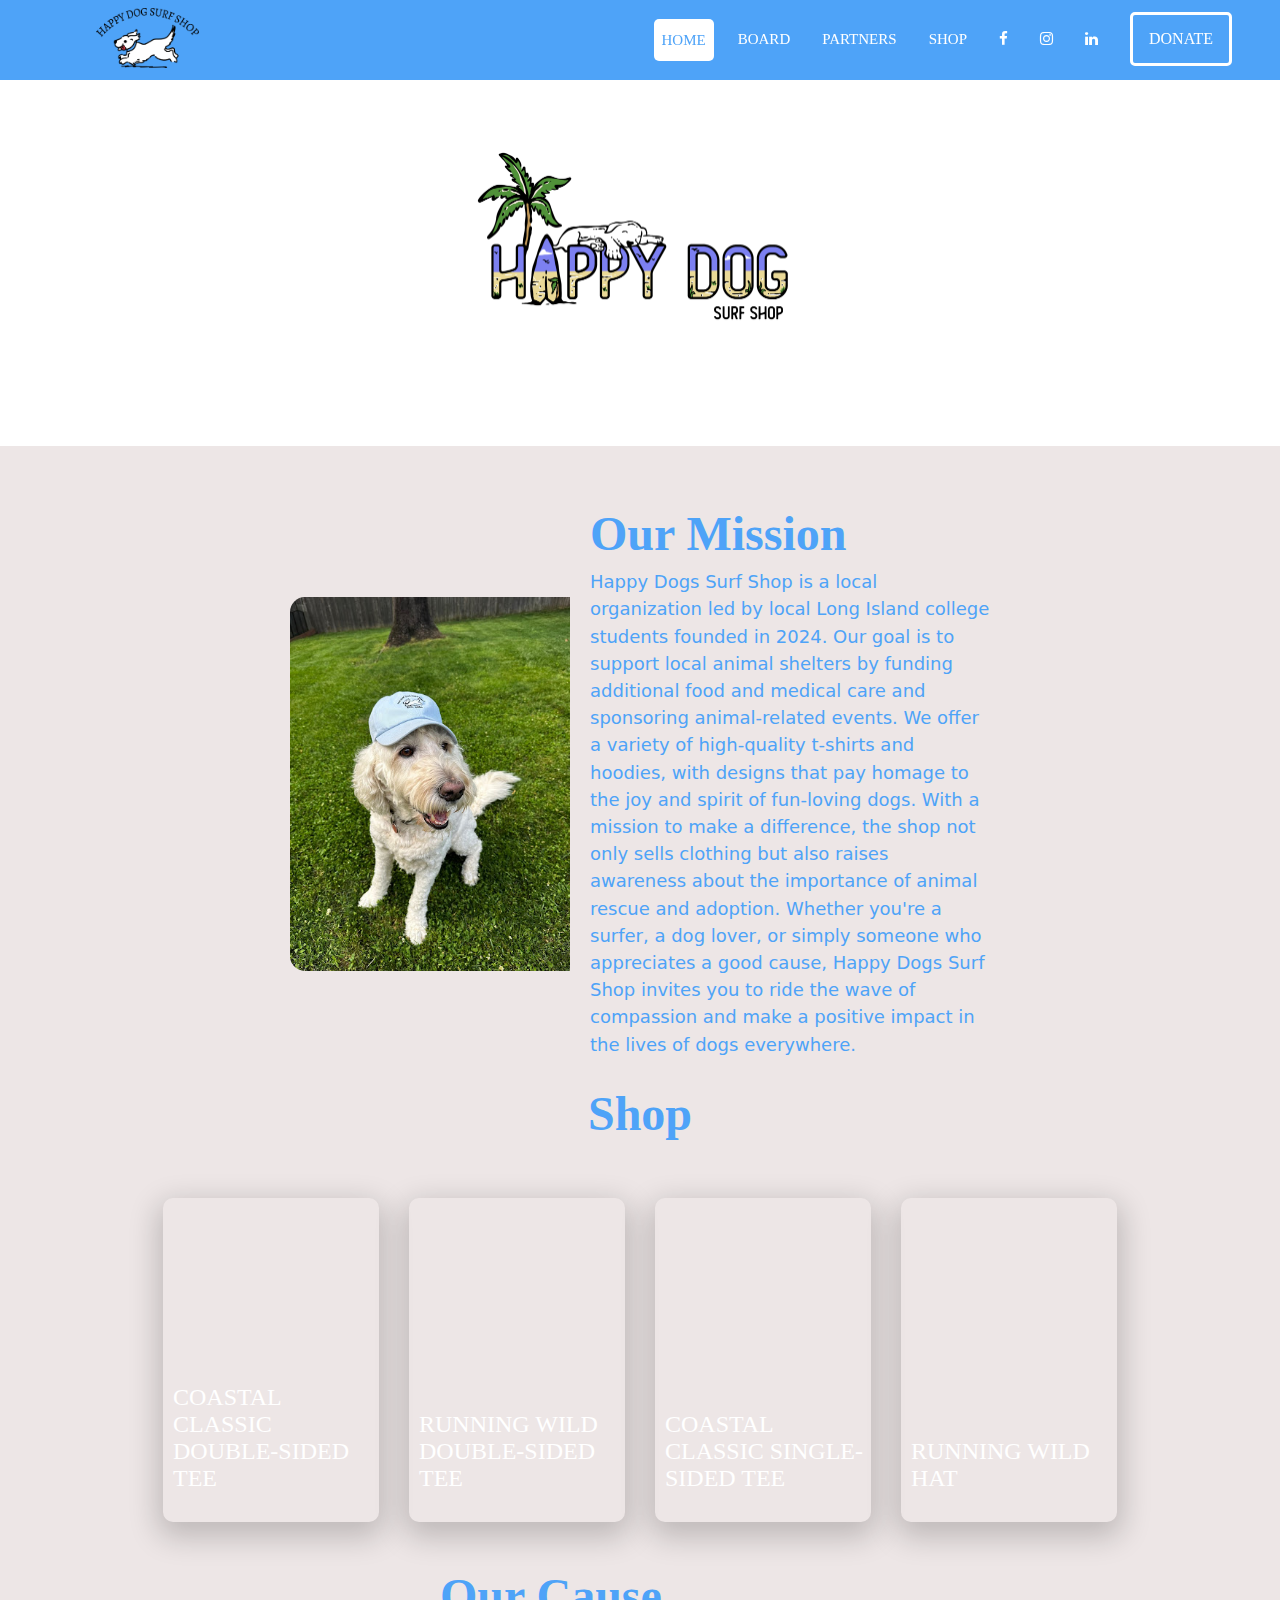
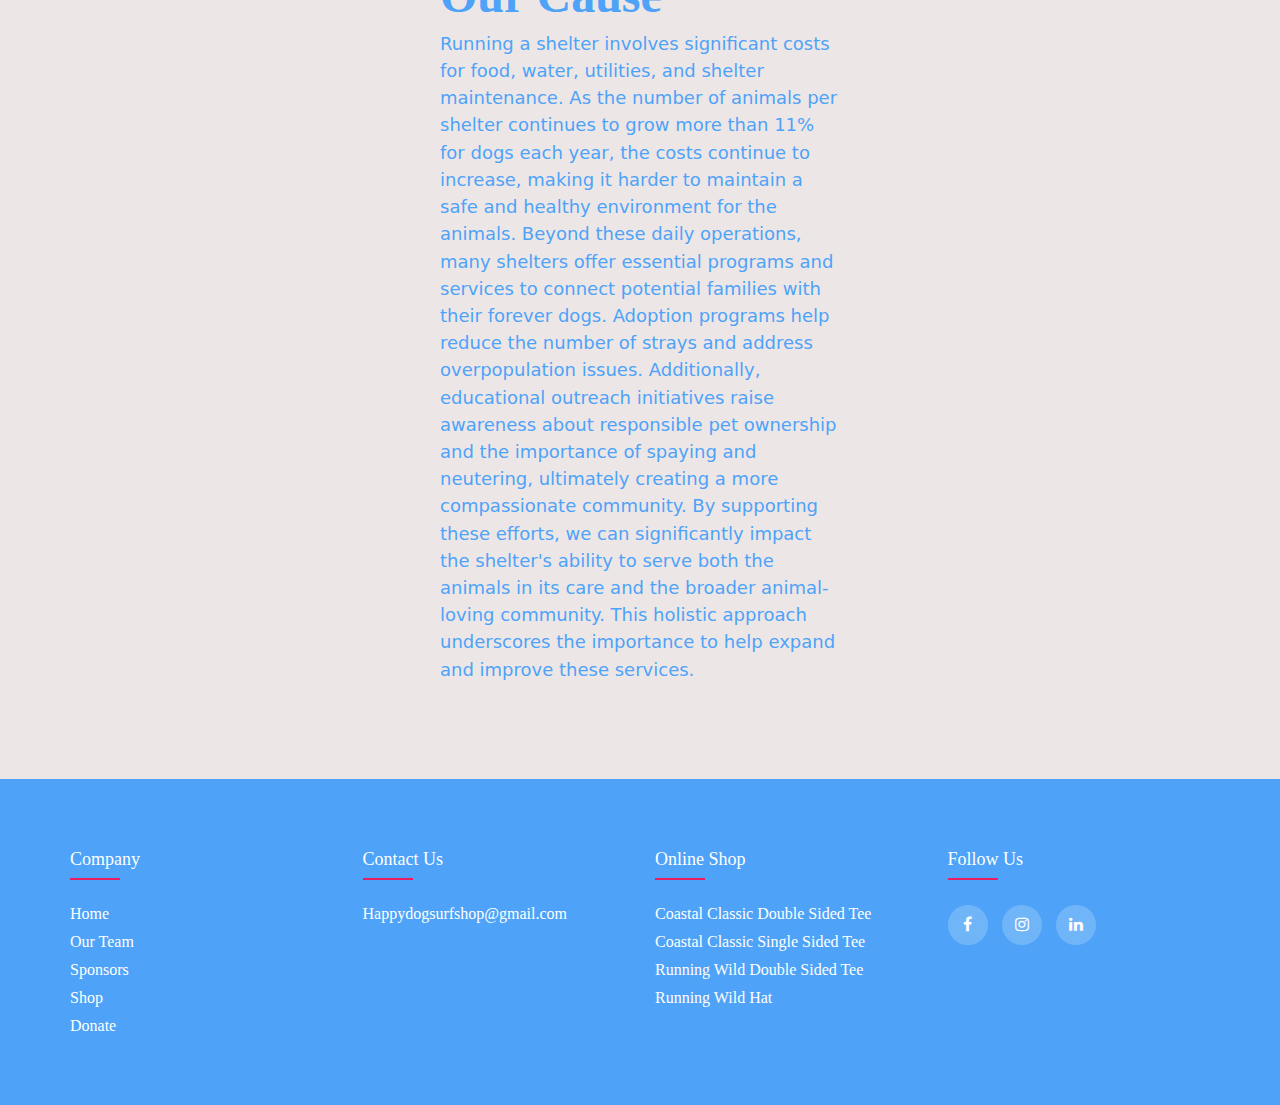
==== index.html @ 571f77b6 "Initial commit" ====
<!DOCTYPE html>
<html lang="en">

<head>
    <meta charset="UTF-8">
    <meta name="viewport" content="width=device-width, initial-scale=1.0">
    <title>Happy Dog Surf Shop</title>
    <link rel="stylesheet" href="styles.css">
    <link rel="stylesheet" href="https://cdnjs.cloudflare.com/ajax/libs/font-awesome/4.7.0/css/font-awesome.min.css">
    <script>
        function toggleMenu() {
            var dropdown = document.querySelector('.dropdown');
            var dropdownContainer = document.querySelector('#toggle')
            dropdown.classList.toggle('open');
        }
    </script>
</head>

<body>
    <nav>
        <div class="logo">
            <a href="index.html" id="navbar__logo">
                <img src="./HappyDogSurfShopPics/navpic.png" alt="">
            </a>
        </div>
        <div class="nav-items">
            <ul class="overview">
                <div class="overlay-menu" id="toggle">
                    <li><button class="dropbtn" onclick="toggleMenu()"><i class="fa fa-bars"
                                aria-hidden="true"></button></i>
                        <ul class="dropdown">
                            <li class="dropdown__active dropdown__item"><a class="dropdown__active"
                                    href="index.html">Home</a></li>
                            <li class="dropdown__inactive dropdown__item"><a href="team.html">Board</a></li>
                            <li class="dropdown__inactive dropdown__item"><a href="sponsors.html">Partners</a></li>
                            <li class="dropdown__inactive dropdown__item"><a
                                    href="https://www.etsy.com/shop/happydogssurfshop/?etsrc=sdt&dd_referrer="
                                    target="_blank">Shop</a></li>
                            <li><a href="https://gofund.me/4e814aa8" target="_blank" class="donate-button">Donate</a>
                            </li>
                        </ul>
                    </li>
                </div>
                <li class="active"><a class="active" href="index.html">Home</a></li>
                <li class="inactive"><a href="team.html">Board</a></li>
                <li class="inactive"><a href="sponsors.html">Partners</a></li>
                <li class="inactive"><a href="https://www.etsy.com/shop/happydogssurfshop/?etsrc=sdt&dd_referrer="
                        target="_blank">Shop</a></li>
                <li class="inactive"><a href="https://www.facebook.com/people/Happy-Dogs-Surf-Shop/61560562483105/"
                        target="_blank"><i class="fa fa-facebook"></i></a></li>
                <li class="inactive"><a href="https://www.instagram.com/happydogsurfshop/" target="_blank"><i
                            class="fa fa-instagram"></i></a></li>
                <li class="inactive"><a href="https://www.linkedin.com/company/happy-dogs-surf-shop/about/"
                        target="_blank"><i class="fa fa-linkedin"></i></a></li>
                <li class="inactive"><a href="https://gofund.me/4e814aa8" target="_blank"
                        class="donate-button">Donate</a></li>

            </ul>
        </div>
    </nav>

    <header id="indexheader" class="animate-on-scroll fadeIn">
        <img src="./HappyDogSurfShopPics/pic 2copy.png" alt="Happy Dogs Surf Shop" class="animate-on-scroll bounceIn">
        <p>Supporting Dogs with Every Purchase</p>
    </header>

    <div class="container">
        <section>
            <img class="img__left" src="./HappyDogSurfShopPics/missionstatmentpic.jpg" alt="Happy Dogs Surf Shop">
            <div class="text">
                <h2>Our Mission</h2>
                <p>Happy Dogs Surf Shop is a local organization led by local Long Island college students founded in
                    2024.
                    Our goal is to support local animal shelters by funding additional food and medical care and
                    sponsoring
                    animal-related events. We offer a variety of high-quality t-shirts and hoodies, with designs that
                    pay
                    homage to the joy and spirit of fun-loving dogs. With a mission to make a difference, the shop not
                    only
                    sells clothing but also raises awareness about the importance of animal rescue and adoption. Whether
                    you're a surfer, a dog lover, or simply someone who appreciates a good cause, Happy Dogs Surf Shop
                    invites you to ride the wave of compassion and make a positive impact in the lives of dogs
                    everywhere.
                </p>
            </div>
        </section>

        <section class="shop__text">
            <div class="text">
                <h2>Shop</h2>
            </div>
        </section>

        <div class="grid__container">
            <div class="grid__item">
                <a class="link__shit" href="https://www.etsy.com/listing/1738172544/coastal-classic-double-sided-tee"
                    target="_blank">
                    <div class="card">
                        <video poster="./HappyDogSurfShopPics/CCDouble.jpg" autoplay muted playsinline loop>
                            <source src="./HappyDogSurfShopPics/CCDouble.mp4" type="video/mp4">
                            </source>
                        </video>
                        <div class="card-content">
                            <h2>
                                Coastal Classic Double-Sided Tee
                            </h2>
                            <p>
                                24.99$
                            </p>
                            <a class="shopnow"
                                href="https://www.etsy.com/listing/1738172544/coastal-classic-double-sided-tee"
                                target="_blank" class="button">
                                Shop Now
                                <span class="material-symbols-outlined">
                                </span>
                            </a>
                        </div>
                    </div>
                </a>
            </div>

            <div class="grid__item">
                <a class="link__shit" href="https://www.etsy.com/listing/1752365173/running-wild-blue-tee"
                    target="_blank">
                    <div class="card">
                        <video poster="./HappyDogSurfShopPics/RWDouble.jpg" autoplay muted playsinline loop>
                            <source src="./HappyDogSurfShopPics/RWDouble.mp4" type="video/mp4">
                        </video>
                        <div class="card-content">
                            <h2>
                                Running Wild Double-Sided Tee
                            </h2>
                            <p>
                                24.99$
                            </p>
                            <a class="shopnow" href="https://www.etsy.com/listing/1752365173/running-wild-blue-tee"
                                target="_blank" class="button">
                                Shop Now
                                <span class="material-symbols-outlined">
                                </span>
                            </a>
                        </div>
                    </div>
                </a>
            </div>
            <div class="grid__item">
                <a class="link__shit" href="https://www.etsy.com/listing/1752365579/coastal-classic-single-sided-tee"
                    target="_blank">
                    <div class="card">
                        <video poster="./HappyDogSurfShopPics/CCSingle.jpg" autoplay muted playsinline loop>
                            <source src="./HappyDogSurfShopPics/CCSingle.mp4" type="video/mp4">
                        </video>
                        <div class="card-content">
                            <h2>
                                Coastal Classic Single-Sided Tee
                            </h2>
                            <p>
                                17.99$
                            </p>
                            <a class="shopnow"
                                href="https://www.etsy.com/listing/1752365579/coastal-classic-single-sided-tee"
                                target="_blank" class="button">
                                Shop Now
                                <span class="material-symbols-outlined">
                                </span>
                            </a>
                        </div>
                    </div>
                </a>
            </div>
            <div class="grid__item">
                <a class="link__shit" href="https://www.etsy.com/listing/1752365395/running-wild-hat" target="_blank">
                    <div class="card">
                        <video poster="./HappyDogSurfShopPics/RWHat.jpg" autoplay muted playsinline loop>
                            <source src="./HappyDogSurfShopPics/RWHat.mp4" type="video/mp4">
                        </video>
                        <div class="card-content">
                            <h2 class="hat">
                                Running Wild Hat
                            </h2>
                            <p>
                                24.99$
                            </p>
                            <a class="shopnow" href="https://www.etsy.com/listing/1752365395/running-wild-hat"
                                target="_blank" class="button">
                                Shop Now
                                <span class="material-symbols-outlined">
                                </span>
                            </a>
                        </div>
                    </div>
                </a>
            </div>
        </div>

        <section id="understand-cause">
            <div class="text">
                <h2>Our Cause</h2>
                <p>
                    Running a shelter involves significant costs for food, water, utilities, and shelter maintenance. As
                    the number of animals per shelter continues to grow more than 11% for dogs each year, the costs
                    continue to increase, making it harder to maintain a safe and healthy environment for the animals.
                    Beyond these daily operations, many shelters offer essential programs and services to connect
                    potential families with their forever dogs. Adoption programs help reduce the number of strays and
                    address overpopulation issues. Additionally, educational outreach initiatives raise awareness about
                    responsible pet ownership and the importance of spaying and neutering, ultimately creating a more
                    compassionate community.
                    By supporting these efforts, we can significantly impact the shelter's ability to serve both the
                    animals in its care and the broader animal-loving community. This holistic approach underscores the
                    importance to help expand and improve these services.
                </p>
            </div>
        </section>

    </div>
</body>

<footer class="footer">
    <div class="footer__container">
        <div class="row">
            <div class="footer-col">
                <h4>company</h4>
                <ul>
                    <li><a href="index.html">Home</a></li>
                    <li><a href="team.html">Our Team</a></li>
                    <li><a href="sponsors.html">Sponsors</a></li>
                    <li><a href="https://www.etsy.com/shop/happydogssurfshop/?etsrc=sdt&dd_referrer="
                            target="_blank">Shop</a></li>
                    <li><a
                            href="https://www.gofundme.com/f/help-enhance-our-local-dog-shelters-impact/donate?attribution_id=undefined&utm_campaign=fp_sharesheet&utm_medium=customer&utm_source=website_widget">Donate</a>
                    </li>
                </ul>
            </div>
            <div class="footer-col">
                <h4>Contact Us</h4>
                <ul>
                    <li><a href="mailto: ppppppp@gmail.com">Happydogsurfshop@gmail.com</a></li>
                </ul>
            </div>
            <div class="footer-col">
                <h4>online shop</h4>
                <ul>
                    <li><a href="https://www.etsy.com/listing/1738172544/coastal-classic-double-sided-tee"
                            target="_blank">Coastal Classic Double Sided Tee</a></li>
                    <li><a href="https://www.etsy.com/listing/1752365579/coastal-classic-single-sided-tee"
                            target="_blank">Coastal Classic Single Sided Tee</a></li>
                    <li><a href="https://www.etsy.com/listing/1752365173/running-wild-blue-tee" target="_blank">Running
                            Wild Double Sided Tee</a></li>
                    <li><a href="https://www.etsy.com/listing/1752365395/running-wild-hat" target="_blank">Running Wild
                            Hat</a></li>
                </ul>
            </div>
            <div class="footer-col">
                <h4>follow us</h4>
                <div class="social-links">
                    <a href="https://www.facebook.com/people/Happy-Dogs-Surf-Shop/61560562483105/" target="_blank"><i
                            class="fa fa-facebook" aria-hidden="true"></i></a>
                    <a href="https://www.instagram.com/happydogsurfshop/" target="_blank"><i class="fa fa-instagram"
                            aria-hidden="true"></i></a>
                    <a href="https://www.linkedin.com/company/happy-dogs-surf-shop/about/" target="_blank"><i
                            class="fa fa-linkedin" aria-hidden="true"></i></a>
                </div>
            </div>
        </div>
    </div>
</footer>

</html>
---- styles.css ----
@font-face {
  font-family: LibreBaskerville;
  src: url(./fonts/LibreBaskerville-Regular.ttf);
}

@keyframes fadeInRight {

  0% {
    opacity: 0;
    left: 20%;
  }

  100% {
    opacity: 1;
    left: 0;
  }
}

* {
  margin: 0;
  padding: 0;
  box-sizing: border-box;
  font-family: LibreBaskerville;
}

.hero-section {
  height: 100vh;
}

nav {
  height: 80px;
  width: 100%;
  background: #4ea3f8;
  color: rgb(20, 20, 20);
  padding: 30px 2rem;
  display: flex;
  justify-content: space-between;
  align-items: center;
  position: sticky;
  top: 0;
  z-index: 999;
}

.nav-items,
.overview,
.account {
  display: flex;
}

.overview {
  margin-right: 0%;
  height: 40px;
  align-items: center;
}

.logo {
  cursor: pointer;
  margin: 0 4rem;
}

#navbar__logo img {
  height: 60px;
}

nav li {
  list-style: none;
  padding: .75rem 0.5rem;
  margin: 0 .5rem;


}

nav a {
  font-size: 15px;
  text-transform: uppercase;
  font-family: LibreBaskerville;
  text-decoration: none;
  color: white;
}

.inactive::after {
  content: "";
  display: block;
  height: 3px;
  background: white;
  width: 0%;
  transition: all ease-in-out 300ms;
}

.inactive:hover::after {
  width: 100%;
}

.active {
  border-radius: 5px;
  color: #4ea3f8;
  background-color: white;
  text-decoration: none;
  cursor: default;
}

.donate-button {
  color: white;
  border-style: solid;
  border-color: white;
  border-radius: 5px;
  padding: 15px 16px;
  text-align: center;
  text-decoration: none;
  display: inline-block;
  font-size: 16px;
}

.dropdown {
  visibility: hidden;

  .dropdown__active {
    visibility: hidden;
  }

  .dropdown__inactive {
    visibility: hidden;
  }
}


#indexheader {
  background: url('./HappyDogSurfShopPics/homebanner.JPG') no-repeat center center;
  background-size: cover;
  background-position: center;
  color: white;
  padding: 4em 1em;
  text-align: center;
  font-size: 1vw;
}

header p {
  font-size: 2em;
  font-weight: bold;
  padding: 0.5em 0;
}

#indexheader img {
  z-index: -1;
  max-width: 400px;
  width: 50%;
  max-height: 200px;
  margin-top: 20px;
}

.container {
  padding: 5% 5%;
  display: flex;
  flex-direction: column;
  align-items: center;
  background-color: #ede6e6;

  section {
    display: flex;
    flex-direction: row;
    align-items: flex-start;
    margin-bottom: 2rem;
    padding: 0px 0;
    align-items: center;
  }

  .shop__text {
    margin-bottom: 0;
  }

  .img__left {
    max-width: 300px;
    width: 100%;
    padding-right: 20px;
    border-radius: 15px;
    display: flex;
  }

  .img__right {
    max-width: 300px;
    width: 100%;
    padding-left: 20px;
    border-radius: 15px;
    display: flex;
  }

  .text {
    display: flex;
    flex-direction: column;
    max-width: 400px;

    #full__text {
      color: #4ea3f8;
      -webkit-text-stroke: 0px;
    }

    h2 {
      color: #4ea3f8;
      font-weight: 700;
      font-size: 3rem;
      line-height: 1;
      font-family: serif;
      margin-bottom: 10px;
    }

    p {
      font-size: 1.125rem;
      line-height: 1.7rem;
      color: #4ea3f8;
      font-family: Montserrat, ui-sans-serif, system-ui, sans-serif, "Apple Color Emoji", "Segoe UI Emoji", Segoe UI Symbol, "Noto Color Emoji";
      font-weight: 200;
    }

  }

}

.main__section {
  margin-top: 50px;
}

.grid__container {
  display: grid;
  grid: auto/ 1fr 1fr 1fr 1fr;
  height: auto;
  row-gap: 10px;
  column-gap: 30px;
}

.grid__item {
  display: flex;
  flex-direction: column;
  justify-content: center;
  align-items: center;
  padding: 50px 0px;

  .card {
    max-width: 24vh;
    width: 36vw;
    height: 36vh;
    border-radius: 10px;
    overflow: hidden;
    cursor: pointer;
    position: relative;
    color: #ffffffde;
    box-shadow: 0 10px 30px 5px rgba(0, 0, 0, 0.2);

    video {
      position: absolute;
      object-fit: cover;
      width: 100%;
      height: 100%;
      top: 0;
      left: 0;
      opacity: 1;
    }

    h2 {
      position: absolute;
      inset: auto auto 30px 10px;
      margin: 0;
      transition: inset .3s .3s ease-out;
      /* font-family: 'Roboto Condensed', sans-serif; */
      font-weight: normal;
      text-transform: uppercase;
      color: white;
    }

    p,
    .shopnow {
      position: absolute;
      opacity: 0;
      max-width: 80%;
      transition: opacity .3s ease-out;
      color: white;
    }

    p {
      inset: auto auto 60px 30px;
    }

    .shopnow {
      inset: auto auto 40px 30px;
      color: inherit;
      text-decoration: none;
    }

    &:hover h2 {
      inset: auto auto 50% 10%;
      transition: inset .3s ease-out;

      .hat {
        inset: auto auto 80% 30px;
        transition: inset .3s ease-out;
      }

    }

    &:hover p,
    &:hover .shopnow {
      opacity: 1;
      transition: opacity .5s .1s ease-in;
    }

    &:hover img {
      transition: opacity .3s ease-in;
      opacity: 1;
    }
  }
}



.main__display {
  height: 100vh
}

.picture__display {
  display: flex;
  width: calc(45%);
  height: 600px;
  flex-direction: row;
  gap: 16px;
  top: 40px;
  padding-left: 48px;
  margin-left: 8px;
  max-height: 669px;
  min-height: 455px;
  z-index: -1;
  margin-left: 200px;

  .picture {
    width: auto;
    height: auto;
    background-size: cover;
    border-radius: 8px;
    overflow: hidden;
    position: relative;
    -webkit-box-flex: 1;
    flex-grow: 1;
    background-color: beige;
    z-index: -1;
    border-radius: 15px;
  }

}

.gallery-container {
  display: flex;
  justify-content: center;


  .thumbnails {
    display: flex;
    flex-direction: column;
    gap: 8px;
  }

  .thumbnails img {
    width: 40px;
    height: 40px;
    cursor: pointer;
  }

  .scrollbar {
    width: 0px;
    height: auto;
    background: #ccc;
    display: block;
    margin: 0 0 0 8px;
  }

  .slides {
    display: grid;
    grid-auto-flow: row;
    gap: 1rem;
    width: calc(75px + 1rem);
    padding: 0 0.25rem;
    height: auto;
    overflow-y: scroll;
    overscroll-behavior-y: contain;
    scroll-snap-type: y mandatory;
    scrollbar-width: none;
  }

  .slides>div {
    scroll-snap-align: start;
  }

  .slides img {
    border-radius: 15px;
    background-color: beige;
    width: 75px;
    height: 75px;
    object-fit: contain;
  }

  .slides::-webkit-scrollbar {
    display: none;
  }

}

#board__header h1 {
  text-align: center;
  margin-top: 2rem;
  color: #4ea3f8;
}

.team__container {
  height: auto;
  width: 100%;
  max-height: 800px;
  display: flex;
  justify-content: space-around;
  align-items: center;
  margin: 50px 0;
  flex-direction: row;

  .border {
    height: 29vw;
    width: 29vw;
    background: transparent;
    border-radius: 10px;
    transition: border 1s;
    position: relative;

    &:hover {
      border: 1px solid white;
    }

    h2 {
      opacity: 1;
    }

  }

  .card {
    height: 30vw;
    width: 30vw;
    background: grey;
    border-radius: 10px;
    transition: background 0.8s;
    overflow: hidden;
    background: black;
    box-shadow: 0 70px 63px -60px #000000;
    display: flex;
    justify-content: center;
    align-items: center;
    position: relative;
  }

  .card0 {
    background: url('./HappyDogSurfShopPics/brandon.jpg') center center no-repeat;
    background-size: 30vw;

    &:hover {

      h2 {
        opacity: 1;
      }

      h3 {
        opacity: 1;
      }

      h4 {
        opacity: 1;
      }

      .fa {
        opacity: 1;
      }
    }
  }

  .card1 {
    background: url('./HappyDogSurfShopPics/aidan.jpg') center center no-repeat;
    background-size: 30vw;

    &:hover {

      h2 {
        opacity: 1;
      }

      h3 {
        opacity: 1;
      }

      h4 {
        opacity: 1;
      }

      .fa {
        opacity: 1;
      }
    }
  }

  .card2 {
    background: url('./HappyDogSurfShopPics/kevin.jpg') center center no-repeat;
    background-size: 30vw;

    &:hover {

      h2 {
        opacity: 1;
      }

      h3 {
        opacity: 1;
      }

      h4 {
        opacity: 1;
      }

      .fa {
        opacity: 1;
      }
    }
  }

  .card3 {
    background: url('./HappyDogSurfShopPics/alan.jpg') center center no-repeat;
    background-size: 30vw;

    &:hover {

      h2 {
        opacity: 1;
      }

      h3 {
        opacity: 1;
      }

      h4 {
        opacity: 1;
      }

      .fa {
        opacity: 1;
      }
    }
  }

  .card4 {
    background: url('./HappyDogSurfShopPics/jaithan.jpg') center center no-repeat;
    background-size: 30vw;

    &:hover {

      h2 {
        opacity: 1;
      }

      h3 {
        opacity: 1;
      }

      h4 {
        opacity: 1;
      }

      .fa {
        opacity: 1;
      }
    }
  }

  .card5 {
    background: url('./HappyDogSurfShopPics/griffin.jpg') center center no-repeat;
    background-size: 30vw;

    &:hover {

      h2 {
        opacity: 1;
      }

      h3 {
        opacity: 1;
      }

      h4 {
        opacity: 1;
      }

      .fa {
        opacity: 1;
      }
    }
  }

  h2 {
    color: white;
    margin-left: 20px;
    margin-top: 20px;
    opacity: 0;
    transition: opacity 1s;
  }

  h3 {
    font-family: 'Times New Roman', Times, serif;
    color: white;
    font-size: 12px;
    margin-left: 20px;
    opacity: 0;
    transition: opacity 1s;
  }

  h4 {
    font-family: 'Times New Roman', Times, serif;
    color: white;
    font-weight: lighter;
    font-size: 10px;
    margin-left: 20px;
    margin-right: 60px;
    line-height: 15px;
    opacity: 0;
    transition: opacity 1s;
  }

  .fa {
    opacity: 0;
    transition: opacity 1s;
    font-size: 1.5vw;
    color: white;
  }

  .icons {
    position: absolute;
    fill: #fff;
    color: #fff;
    height: 130px;
    top: 60%;
    width: 50px;
    display: flex;
    flex-direction: column;
    align-items: center;
    justify-content: space-around;
  }

}

#sponsorheader {
  background-image: url('./HappyDogSurfShopPics/sponsorbackground.jpg');
  background-size: cover;
  color: white;
  padding: 5em 1em;
  text-align: center;
  animation: fadeInUp 1s ease forwards;

  img {
    width: 30%;
    max-width: 300px;
    height: auto;
    margin-top: 5px;
  }
}

.about {
  text-align: center;
}

.container__sponsor {
  box-shadow: 5px 5px 5px 5px #777;
  padding: 0.1rem 15px;
  margin: 3vw 5vw;
  background-color: #ede6e6;
  width: 90%;
  height: auto;

  h1 {
    font-size: 40px;
    font-weight: bold;
    text-transform: uppercase;
    position: relative;
    margin-bottom: 3rem;
    margin-top: 3rem;
    color: #4ea3f8;
  }
}

.material-symbols-outlined {
  vertical-align: middle;
}

.footer__container {
  max-width: 1170px;
  margin: auto;
}

.row {
  display: flex;
  flex-wrap: wrap;
}

footer ul {
  list-style: none;
}

.footer {
  background-color: #4ea3f8;
  padding: 70px 0;
}

.footer-col {
  font-weight: lighter;
  width: 25%;
  padding: 0 15px;
  overflow: hidden;
}

.footer-col h4 {
  font-size: 18px;
  color: #ffffff;
  text-transform: capitalize;
  margin-bottom: 35px;
  font-weight: 500;
  position: relative;
}

.footer-col h4::before {
  content: '';
  position: absolute;
  left: 0;
  bottom: -10px;
  background-color: #e91e63;
  height: 2px;
  box-sizing: border-box;
  width: 50px;
}

.footer-col ul li:not(:last-child) {
  margin-bottom: 10px;
}

.footer-col ul li a {
  font-size: 16px;
  color: #ffffff;
  text-decoration: none;
  font-weight: 300;
  display: block;
  transition: all 0.3s ease;
}

.footer-col ul li a:hover {
  color: #ffffff;
  padding-left: 8px;
}

.footer-col .social-links a {
  display: inline-block;
  height: 40px;
  width: 40px;
  background-color: rgba(255, 255, 255, 0.2);
  margin: 0 10px 10px 0;
  text-align: center;
  line-height: 40px;
  border-radius: 50%;
  color: #ffffff;
  transition: all 0.5s ease;
}

.footer-col .social-links a:hover {
  color: #4ea3f8;
  background-color: #ffffff;
}

@media (max-width: 1080px) {

  * {
    max-width: 1080px;
    width: auto;
  }

  .nav-items {
    visibility: hidden;
    width: 0px;

    .overview {
      width: inherit;
    }
  }

  nav li {
    visibility: hidden;

    .dropbtn {
      opacity: .7;
      color: white;
      font-size: 20px;
      background-color: inherit;
      border-width: 0;
      position: absolute;
      top: 30px;
      right: 50px;
      visibility: visible;
      display: flex;
      cursor: pointer;

      &:hover {
        opacity: 1;
        transform: scale(1.4);
        transition-duration: .3s;
      }


    }
  }

  .active {
    display: none;
  }

  .inactive {
    display: none;
  }

  .dropdown {
    display: flex;
    flex-direction: column;
    position: absolute;
    top: 80px;
    left: 0;
    width: 100%;
    height: 100vh;
    background-color: #4ea3f8;
    margin: 0 0;

    &.open {
      opacity: 1;
      visibility: visible;

      li {
        display: flex;
        align-items: center;
        justify-content: center;
        padding-top: 100px;
        height: calc(90%/6);
        min-height: 50px;
        position: relative;
        opacity: 1;
        visibility: visible;

        a {
          display: block;
          position: relative;
          color: #fff;
          text-decoration: none;
          overflow: hidden;
          visibility: visible;
          opacity: 0.7;
          transform: scale(1);
          transition: all 0.3s;
        }
      }
    }
  }

  .grid__container {
    grid: auto/ 1fr 1fr;
    column-gap: 100px;
    row-gap: 0;

    .card {
      max-width: 24vw;
    }
  }

  .team__container {
    .card {

      h2 {
        font-size: 20px;
      }

      h3 {
        margin-right: 30px;
      }

      h4 {
        margin-right: 30px;
      }

      .icons {
        flex-direction: row;
        width: 150px;
      }

    }
  }

}

@media (max-width: 768px) {
  * {
    max-width: 768px;
    width: auto;
  }

  .nav-items {
    visibility: hidden;
    width: 0px;

    .overview {
      width: inherit;
    }
  }

  nav li {
    visibility: hidden;

    .dropbtn {
      opacity: .7;
      color: white;
      font-size: 20px;
      background-color: inherit;
      border-width: 0;
      position: absolute;
      top: 30px;
      right: 50px;
      visibility: visible;
      cursor: pointer;

      &:hover {
        opacity: 1;
        transform: scale(1.4);
        transition-duration: .3s;
      }


    }
  }

  .dropdown {
    display: flex;
    flex-direction: column;
    position: absolute;
    top: 80px;
    left: 0;
    width: 100%;
    height: 100vh;
    background-color: #4ea3f8;
    margin: 0 0;

    &.open {
      opacity: 1;
      visibility: visible;

      li {
        display: flex;
        align-items: center;
        justify-content: center;
        padding-top: 100px;
        height: calc(90%/6);
        min-height: 50px;
        position: relative;
        opacity: 1;
        visibility: visible;

        a {
          display: block;
          position: relative;
          color: #fff;
          text-decoration: none;
          overflow: hidden;
          visibility: visible;
          opacity: 0.7;
          transform: scale(1);
          transition: all 0.3s;
        }
      }
    }
  }

  .container {

    padding: 50px 100px;

    section {
      flex-direction: column;
      align-items: center;
      justify-content: center;

      h2 {
        text-align: center;
      }

      p {
        text-align: center;
      }

      .img__left {
        padding: 0;
      }

      .img__right {
        padding: 0;
      }
    }

    .grid__container {
      grid: auto/ 1fr 1fr;
      column-gap: 100px;
      row-gap: 0;

      .card {
        max-width: 36vw;
      }

    }
  }

  .team__container {
    .card {

      h2 {
        font-size: 15px;
      }

      h3 {
        font-size: 9px;
        margin-right: 30px;
      }

      h4 {
        font-size: 7px;
        margin-right: 30px;
      }

      .icons {
        flex-direction: row;
        width: 100px;
      }

    }
  }

  .container__sponsor {
    .container {

      padding: 50px 50px;

      .text {
        h2 {
          font-size: 2rem;
        }

        p {
          font-size: 1rem;
          line-height: 1.4rem;
        }
      }
    }
  }

}

@media (max-width: 480px) {
  .container {
    padding: 25px 50px;

    section {
      flex-direction: column;
      align-items: center;
      justify-content: center;

      .text {
        h2 {
          text-align: center;
          font-size: 40px;
        }

        p {
          text-align: center;
          font-size: 15px;
        }
      }



      .img__left {
        padding: 0;
      }

      .img__right {
        padding: 0;
      }
    }

    .grid__container {
      grid: auto/ 1fr;
      column-gap: 100px;
      row-gap: 0;

      .card {
        max-width: 36vw;
      }

    }
  }

  .team__container {
    flex-direction: column;
    row-gap: 50px;

    .card0 {
      background-size: 60vw;
    }

    .card1 {
      background-size: 60vw;
    }

    .card2 {
      background-size: 60vw;
    }

    .card3 {
      background-size: 60vw;
    }

    .card4 {
      background-size: 60vw;
    }

    .card5 {
       background-size: 60vw;
    }

    .border{
      height: 58vw;
      width: 58vw;
    }

    .card {
      width: 60vw;
      height: 60vw;

      h2 {
        font-size: 17px;
      }

      h3 {
        font-size: 12px;
        line-height: 15px;
        margin-right: 30px;
      }

      h4 {
        font-size: 10px;
        margin-right: 30px;
      }

      .icons {
        width: 50px;
      }
    }
    .fa{
      font-size: 5vw;
    }
  }

  .container__sponsor {
    .container {

      padding: 50px 50px;

      .text {
        h2 {
          font-size: 2rem;
        }

        p {
          font-size: 1rem;
          line-height: 1.4rem;
        }
      }
    }
  }
}
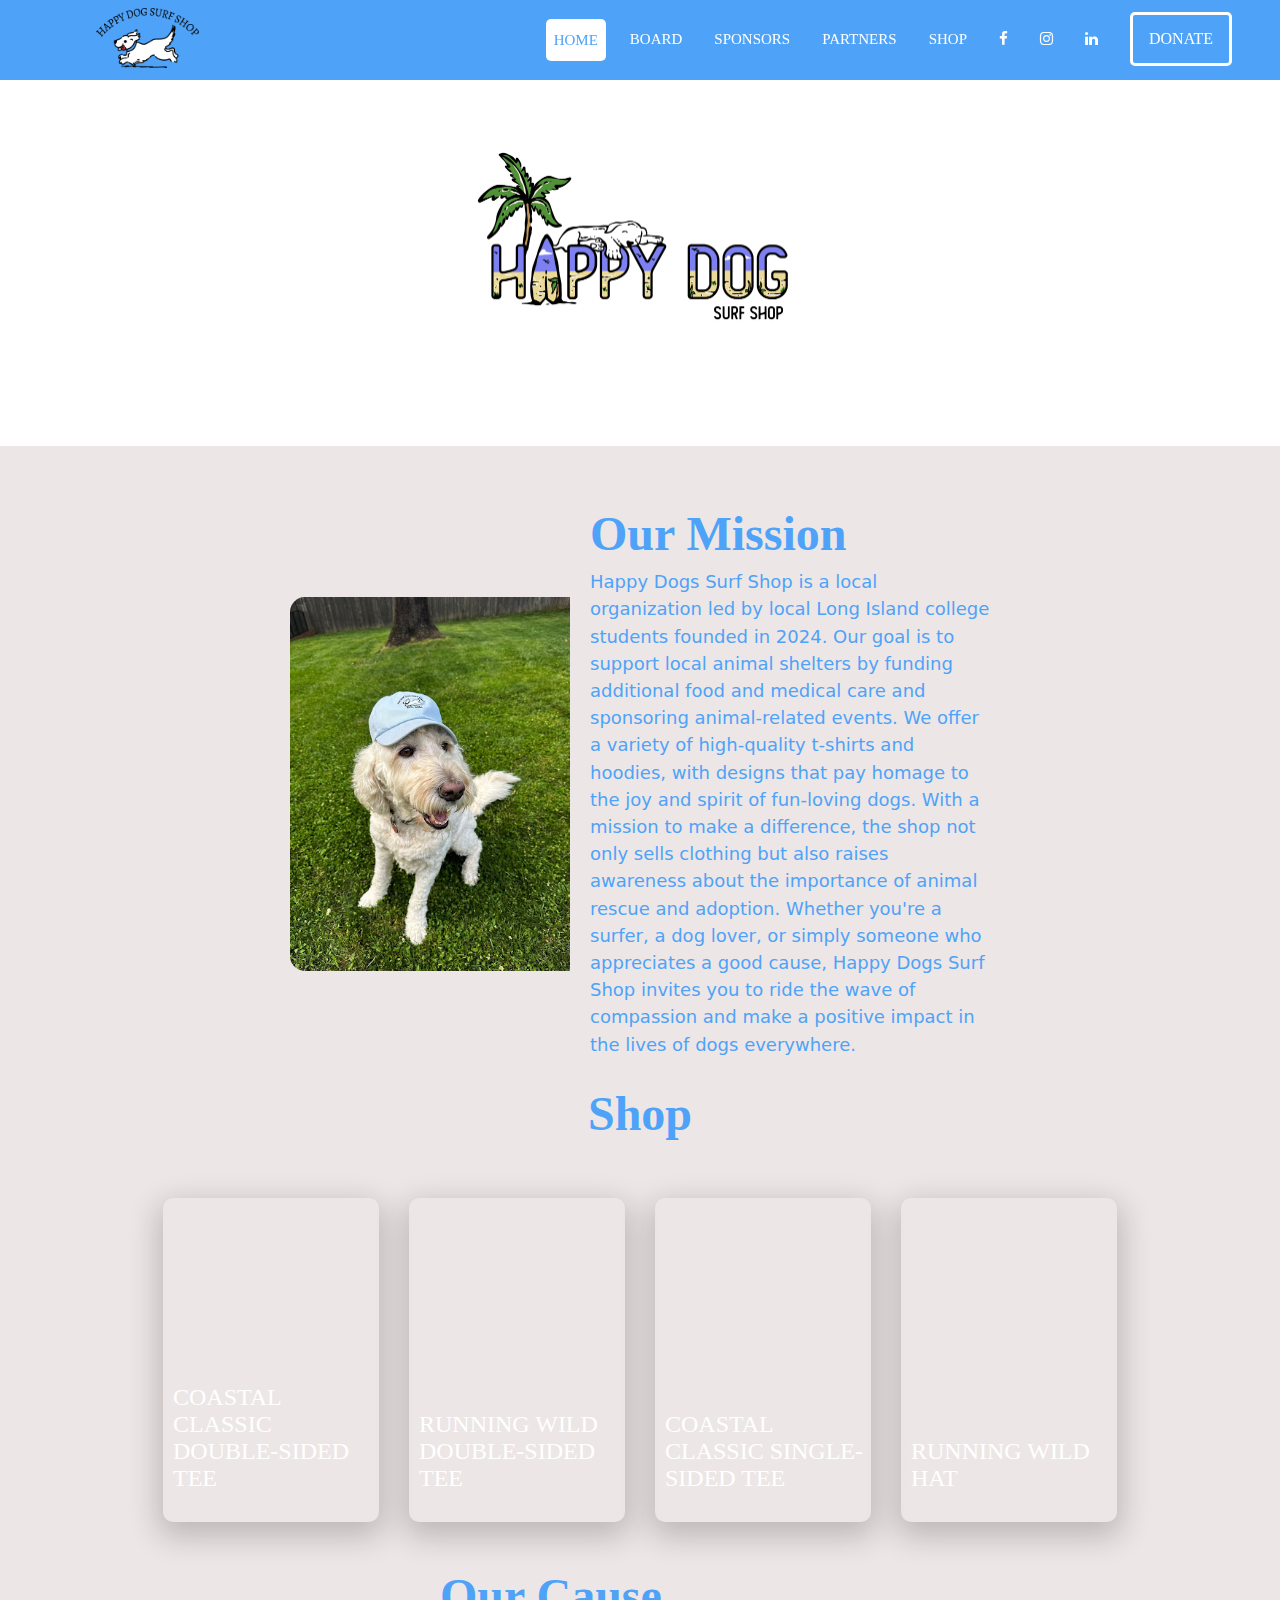
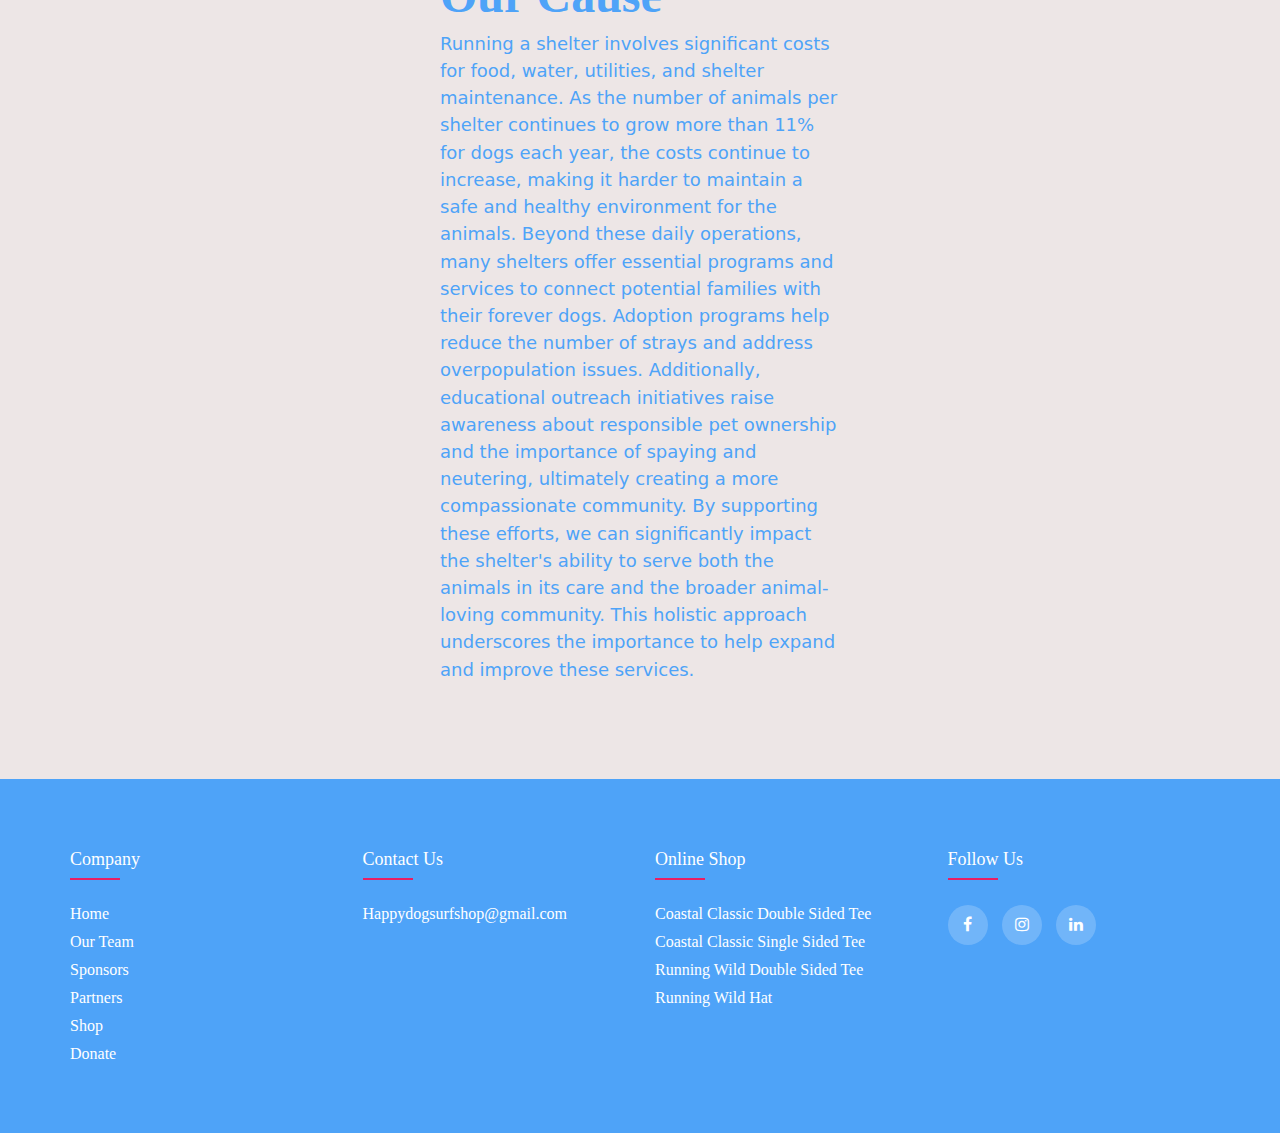
==== commit bdbd1611: "Update index.html" ====
--- a/index.html
+++ b/index.html
@@ -5,6 +5,7 @@
     <meta charset="UTF-8">
     <meta name="viewport" content="width=device-width, initial-scale=1.0">
     <title>Happy Dog Surf Shop</title>
+    <link rel="icon" href="HappyDogSurfShopPics/pic1.jpg" type="image/x-icon">
     <link rel="stylesheet" href="styles.css">
     <link rel="stylesheet" href="https://cdnjs.cloudflare.com/ajax/libs/font-awesome/4.7.0/css/font-awesome.min.css">
     <script>
@@ -31,9 +32,10 @@
                         <ul class="dropdown">
                             <li class="dropdown__active dropdown__item"><a class="dropdown__active"
                                     href="index.html">Home</a></li>
-                            <li class="dropdown__inactive dropdown__item"><a href="team.html">Board</a></li>
-                            <li class="dropdown__inactive dropdown__item"><a href="sponsors.html">Partners</a></li>
-                            <li class="dropdown__inactive dropdown__item"><a
+                            <li class="dropdown__inactive dropdown__item"><a href="board.html">Board</a></li>
+                            <li class="dropdown__inactive dropdown__item"><a href="sponsors.html">Sponsors</a></li> 
+                            <li class="dropdown__inactive dropdown__item"><a href="partners.html">Partners</a></li>
+                           <li class="dropdown__inactive dropdown__item"><a
                                     href="https://www.etsy.com/shop/happydogssurfshop/?etsrc=sdt&dd_referrer="
                                     target="_blank">Shop</a></li>
                             <li><a href="https://gofund.me/4e814aa8" target="_blank" class="donate-button">Donate</a>
@@ -42,8 +44,9 @@
                     </li>
                 </div>
                 <li class="active"><a class="active" href="index.html">Home</a></li>
-                <li class="inactive"><a href="team.html">Board</a></li>
-                <li class="inactive"><a href="sponsors.html">Partners</a></li>
+                <li class="inactive"><a href="board.html">Board</a></li>
+                <li class="inactive"><a href="sponsors.html">Sponsors</a></li>
+                <li class="inactive"><a href="partners.html">Partners</a></li>
                 <li class="inactive"><a href="https://www.etsy.com/shop/happydogssurfshop/?etsrc=sdt&dd_referrer="
                         target="_blank">Shop</a></li>
                 <li class="inactive"><a href="https://www.facebook.com/people/Happy-Dogs-Surf-Shop/61560562483105/"
@@ -222,8 +225,9 @@
                 <h4>company</h4>
                 <ul>
                     <li><a href="index.html">Home</a></li>
-                    <li><a href="team.html">Our Team</a></li>
+                    <li><a href="board.html">Our Team</a></li>
                     <li><a href="sponsors.html">Sponsors</a></li>
+                    <li><a href="partners.html">Partners</a></li>
                     <li><a href="https://www.etsy.com/shop/happydogssurfshop/?etsrc=sdt&dd_referrer="
                             target="_blank">Shop</a></li>
                     <li><a
